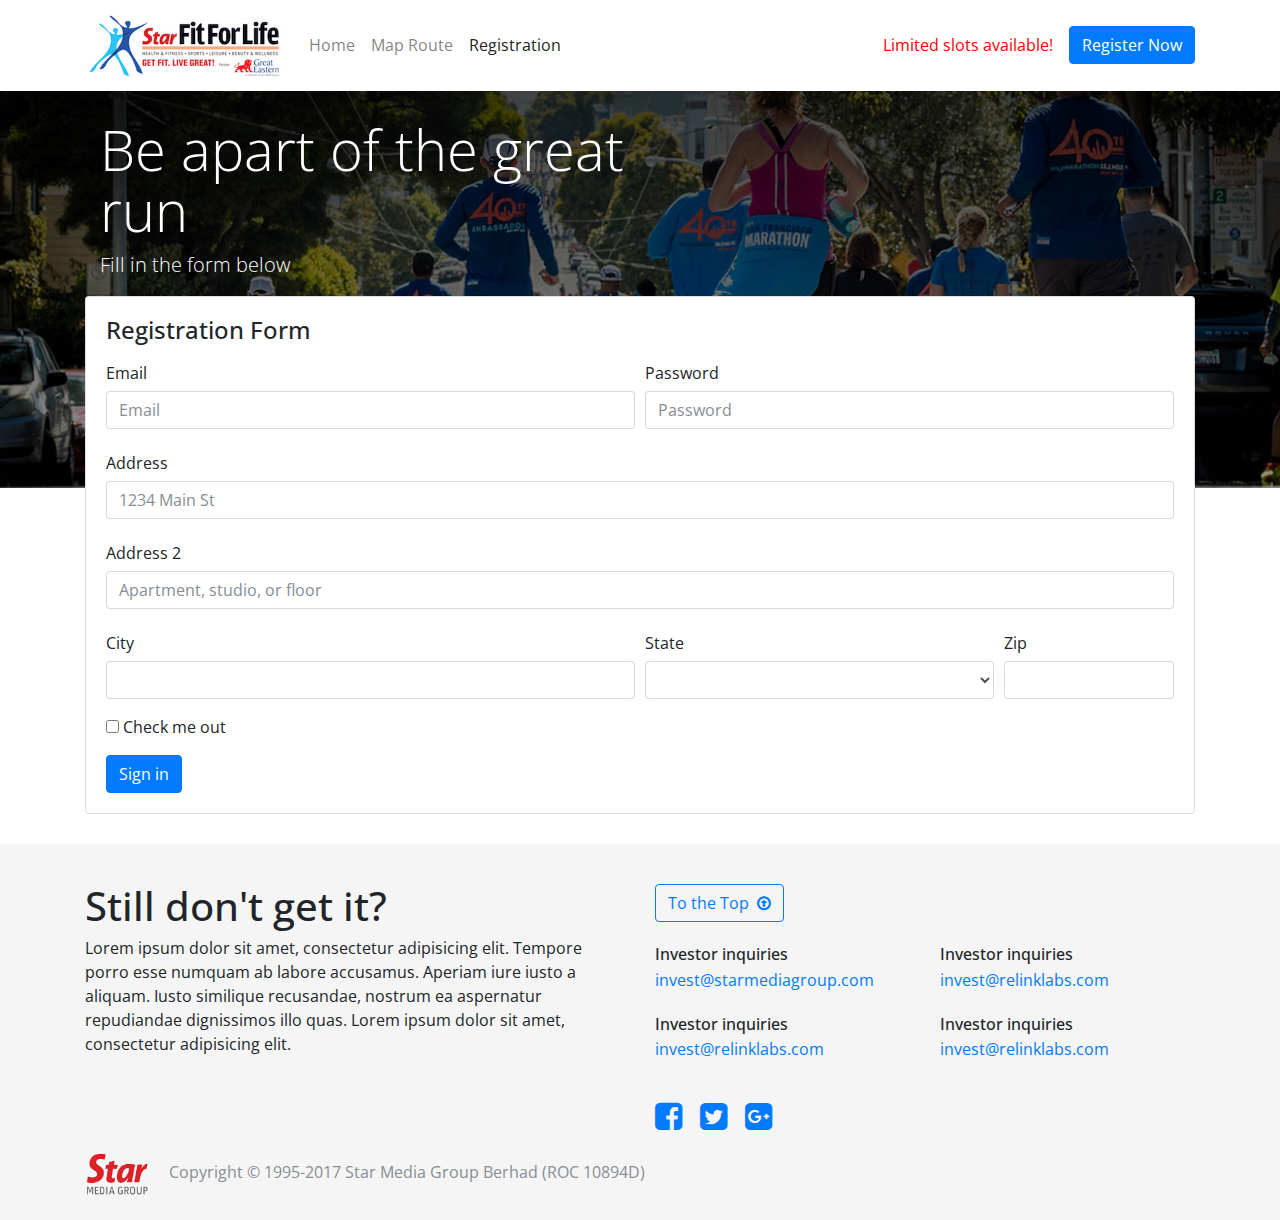
==== register.html @ 9ce6fdb8 "Add register.html" ====
<!DOCTYPE html>
<html lang="en">
  <head>
    <!-- Required meta tags -->
    <meta charset="utf-8">
    <meta name="viewport" content="width=device-width, initial-scale=1, shrink-to-fit=no">

    <!-- Bootstrap CSS -->
    <link rel="stylesheet" type="text/css" href="css/normalize.css">
    <link rel="stylesheet" type="text/css" href="css/bootstrap.min.css">
    <link rel="stylesheet" type="text/css" href="css/font-awesome.min.css">
    <link rel="stylesheet" type="text/css" href="css/style.css">
    <link href="https://fonts.googleapis.com/css?family=Open+Sans:400,700,800" rel="stylesheet">
    <link href="https://fonts.googleapis.com/css?family=Open+Sans+Condensed:700" rel="stylesheet">
    
    <title>Fit For Life Fun Run 2017</title>
    
  </head>
  
  <body>
   
    <nav class="navbar navbar-expand-lg navbar-light" style="background-color: #fff;">
       <div class="container">
          <a class="navbar-brand" href="index.html">
            <img src="img/header-logo.jpg" width="200" height="auto" alt="">
        </a>
        <button class="navbar-toggler" type="button" data-toggle="collapse" data-target="#navbarSupportedContent" aria-controls="navbarSupportedContent" aria-expanded="false" aria-label="Toggle navigation">
        <span class="navbar-toggler-icon"></span>
        </button>

        <div class="collapse navbar-collapse" id="navbarSupportedContent">
        <ul class="navbar-nav mr-auto">
            <li class="nav-item">
            <a class="nav-link" href="index.html">Home</a>
            </li>
            <li class="nav-item">
            <a class="nav-link" href="index.html">Map Route</a>
            </li>
            <li class="nav-item active">
            <a class="nav-link" href="#">Registration</a>
            </li>
        </ul>
        <ul class="navbar-nav">
            <li class="nav-item">
            <a href="#" class="nav-link pr-3" style="color: red;">Limited slots available!</a>
            </li>
        </ul>
        <a href="#" class="btn btn-primary">Register Now</a>
        </div> 
       </div>
        
    </nav>
   
   
    <!-- Main jumbotron for a primary marketing message or call to action -->
    <div class="jumbotron-register">
      <div class="container">
        <div class="col-lg-6 col-sm-12">
           <h1 class="display-4">Be apart of the great run</h1>
            <p class="lead">Fill in the form below</p>
        </div>
      </div>
    </div>

    <!-- Registration Form -->

   <section id="registration-form">
       <div class="container">
            <div id="move-up">
                <div class="card">
                    <div class="card-body">
                        <h4 class="card-title">Registration Form</h4>
                        <form>
                          <div class="form-row">
                            <div class="form-group col-md-6">
                              <label for="inputEmail4" class="col-form-label">Email</label>
                              <input type="email" class="form-control" id="inputEmail4" placeholder="Email">
                            </div>
                            <div class="form-group col-md-6">
                              <label for="inputPassword4" class="col-form-label">Password</label>
                              <input type="password" class="form-control" id="inputPassword4" placeholder="Password">
                            </div>
                          </div>
                          <div class="form-group">
                            <label for="inputAddress" class="col-form-label">Address</label>
                            <input type="text" class="form-control" id="inputAddress" placeholder="1234 Main St">
                          </div>
                          <div class="form-group">
                            <label for="inputAddress2" class="col-form-label">Address 2</label>
                            <input type="text" class="form-control" id="inputAddress2" placeholder="Apartment, studio, or floor">
                          </div>
                          <div class="form-row">
                            <div class="form-group col-md-6">
                              <label for="inputCity" class="col-form-label">City</label>
                              <input type="text" class="form-control" id="inputCity">
                            </div>
                            <div class="form-group col-md-4">
                              <label for="inputState" class="col-form-label">State</label>
                              <select id="inputState" class="form-control">Choose</select>
                            </div>
                            <div class="form-group col-md-2">
                              <label for="inputZip" class="col-form-label">Zip</label>
                              <input type="text" class="form-control" id="inputZip">
                            </div>
                          </div>
                          <div class="form-group">
                            <div class="form-check">
                              <label class="form-check-label">
                                <input class="form-check-input" type="checkbox"> Check me out
                              </label>
                            </div>
                          </div>
                          <button type="submit" class="btn btn-primary">Sign in</button>
                        </form>

                    </div>
                </div>
                </div>
           
       </div>
   </section>
    
    <!-- Footer section -->
        
    <section id="footer-section">
            <div class="container">
                <div class="row mb-2">
                    <div class="col-lg-6 col-sm-12">
                        <h1>Still don't get it?</h1>
                        <p class="mb-4">Lorem ipsum dolor sit amet, consectetur adipisicing elit. Tempore porro esse numquam ab labore accusamus. Aperiam iure iusto a aliquam. Iusto similique recusandae, nostrum ea aspernatur repudiandae dignissimos illo quas. Lorem ipsum dolor sit amet, consectetur adipisicing elit.</p>
                    </div>
                    <div class="col-lg-6 col-sm-12">
                        <a class="btn btn-outline-primary mb-4" href="#" role="button">To the Top<i class="fa fa-arrow-circle-o-up pl-2" aria-hidden="true"></i></a>
                        <div class="row">
                            <div class="col-lg-6 col-sm-6 mb-4">
                                <h6 class="mb-1">Investor inquiries</h6>
                                <a href="#">invest@starmediagroup.com</a>
                            </div>
                            <div class="col-lg-6 col-sm-6 mb-4">
                                <h6  class="mb-1">Investor inquiries</h6>
                                <a href="#">invest@relinklabs.com</a>
                            </div>
                            <div class="col-lg-6 col-sm-6 mb-4">
                                <h6 class="mb-1">Investor inquiries</h6>
                                <a href="#">invest@relinklabs.com</a>
                            </div>
                            <div class="col-lg-6 col-sm-6">
                                <h6  class="mb-1">Investor inquiries</h6>
                                <a href="#">invest@relinklabs.com</a>
                            </div>
                        </div>
                        <div class="row">
                           <div class="col-lg-6 col-sm-6 pt-3 pl-2">
                                  <a href="#"><i class="fa fa-facebook-square fa-2x fa-fw"></i></a>
                                  <a href="#"><i class="fa fa-twitter-square fa-2x fa-fw"></i></a>
                                  <a href="#"><i class="fa fa-google-plus-square fa-2x fa-fw"></i></a>
                               
                           </div>
                            
                        </div>
                    </div>
                </div>
                
                <div class="row pt-2 footer-bottom">
                   <div class="col-lg-12">
                        <img src="img/smg-footer-logo.png" width="80" height="auto" alt="Star Media Group" class="d-inline-block pr-3">
                        <p class="d-inline-block text-muted">Copyright © 1995-2017 Star Media Group Berhad (ROC 10894D)</p>
                   </div> 
                </div>
            </div>
        </section>
    


    <!-- Bootstrap core JavaScript
    ================================================== -->
    <!-- Placed at the end of the document so the pages load faster -->
    <script type="text/javascript" src="js/jquery.slimscroll.js"></script>
    <script src="https://code.jquery.com/jquery-3.2.1.slim.min.js" integrity="sha384-KJ3o2DKtIkvYIK3UENzmM7KCkRr/rE9/Qpg6aAZGJwFDMVNA/GpGFF93hXpG5KkN" crossorigin="anonymous"></script>
    <script src="https://cdnjs.cloudflare.com/ajax/libs/popper.js/1.11.0/umd/popper.min.js" integrity="sha384-b/U6ypiBEHpOf/4+1nzFpr53nxSS+GLCkfwBdFNTxtclqqenISfwAzpKaMNFNmj4" crossorigin="anonymous"></script>
    <script src="https://maxcdn.bootstrapcdn.com/bootstrap/4.0.0-beta/js/bootstrap.min.js" integrity="sha384-h0AbiXch4ZDo7tp9hKZ4TsHbi047NrKGLO3SEJAg45jXxnGIfYzk4Si90RDIqNm1" crossorigin="anonymous"></script>
    <!-- IE10 viewport hack for Surface/desktop Windows 8 bug -->
    <script src="js/ie-10-viewport-bug-workaround.js"></script>
    <script src="js/script.js"></script>
  </body>
</html>
---- css/style.css ----
body {
    font-family: 'Open Sans', sans-serif;
}


.jumbotron {
    margin-top: -100px;
    margin-bottom: 0;
    padding-top: 15%;
    padding-bottom: 15%;
    color: #fff;
    background-image: linear-gradient(rgba(0, 0, 0, 0.79), rgba(2, 2, 2, 0.43)), url(img/bg.jpg);
    background-size: cover;
    background-position: center;
}

.jumbotron-register {
    margin-top: -100px;
    margin-bottom: 0;
    padding-top: 10%;
    padding-bottom: 15%;
    color: #fff;
    background-image: linear-gradient(rgba(0, 0, 0, 0.79), rgba(2, 2, 2, 0.43)), url(img/bg.jpg);
    background-size: cover;
    background-position: center;
}

/* TYPOGRAPHY */

.jumbotron h1 {
    font-family: 'Open Sans Condensed', sans-serif;
    text-transform: uppercase;
}

.title {
    font-weight: 700;
}

#about-section {
    padding: 70px 0 0 0;    
}

/* COUNTDOWN */

#countdown {
    padding: 30px 35px;
    background-color: #007bff;
    color: #fff;
    text-align: center;
    
}

#timer {
    margin-top: -10px;
    padding-bottom: 20px;
}

#days, #hours, #minutes, #seconds {
    font-size: 350%;
    text-align: center;
}

span {
    display: block;
    font-size: 20px;
}

/* Divider */

#divider {
    background-color: #c3c3c3; 
    padding-top: 100px;
    padding-bottom: 110px;
    color: #fff;
    
    background-image: linear-gradient(rgba(0, 0, 0, 0.47), rgba(2, 2, 2, 0.43)), url(img/top-bg.jpg);
    background-size: cover;
    background-position: center;
}

/* Divider */

#route-map {
    padding: 70px 0;
}

.location {
    margin-top: 10px;
    width: 100%;
    border: 1px solid #cbcbcb;
    
    padding-left: 15px;
    height: 50px;
    line-height: 45px;
    
    border-radius: 6px;
}

/* CTA Register */

#cta-register {
    padding: 100px 0;
    background-color: rgba(0, 123, 255, 0.97);
    color: #fff;
    text-align: center;
    
    background-image: linear-gradient(rgba(0, 123, 255, 0.9), rgba(0, 123, 255, 0.9)), url(img/bg.jpg);
    background-size: cover;
}

/* Registration Form */

#registration-form {
    padding: 30px 30px;
}

#move-up {
    margin-top: -20%;
}
/* FOOTER */

#footer-section {
    padding-top: 40px;
    padding-bottom: 20px;
    width: 100%;
    /* Set the fixed height of the footer here */
    background-color: #f5f5f5;
}


/* Extra small devices (portrait phones, less than 576px) */

@media (max-width: 575px) { 
    .jumbotron {
        margin-bottom: 0;
        padding-top: 40%;
        padding-bottom: 25%;
}
    
    #days, #hours, #minutes, #seconds {
        margin: 20px 0px;
        font-size: 200%;
        text-align: center;
}

}

/*  Small devices (landscape phones, 576px and up) */

@media (min-width: 576px) and (max-width: 767px) { 
    .jumbotron {
        margin-bottom: 0;
        padding-top: 40%;
        padding-bottom: 25%;
}


}

/*  Medium devices (tablets, 768px and up)*/

@media (min-width: 768px) and (max-width: 991px) { 
    .jumbotron {
        margin-bottom: 0;
        padding-top: 20%;
        padding-bottom: 20%;
        
}

}


@media (min-width: 992px) and (max-width: 1199px) { 
    .jumbotron {
        margin-bottom: 0;
        padding-top: 20%;
        padding-bottom: 20%;
        
}

}


@media (min-width: 1200px) { 
    .jumbotron {
        margin-bottom: 0;
        padding-top: 18%;
        padding-bottom: 15%;

        background-attachment: fixed;

        background-repeat: no-repeat;
}


}
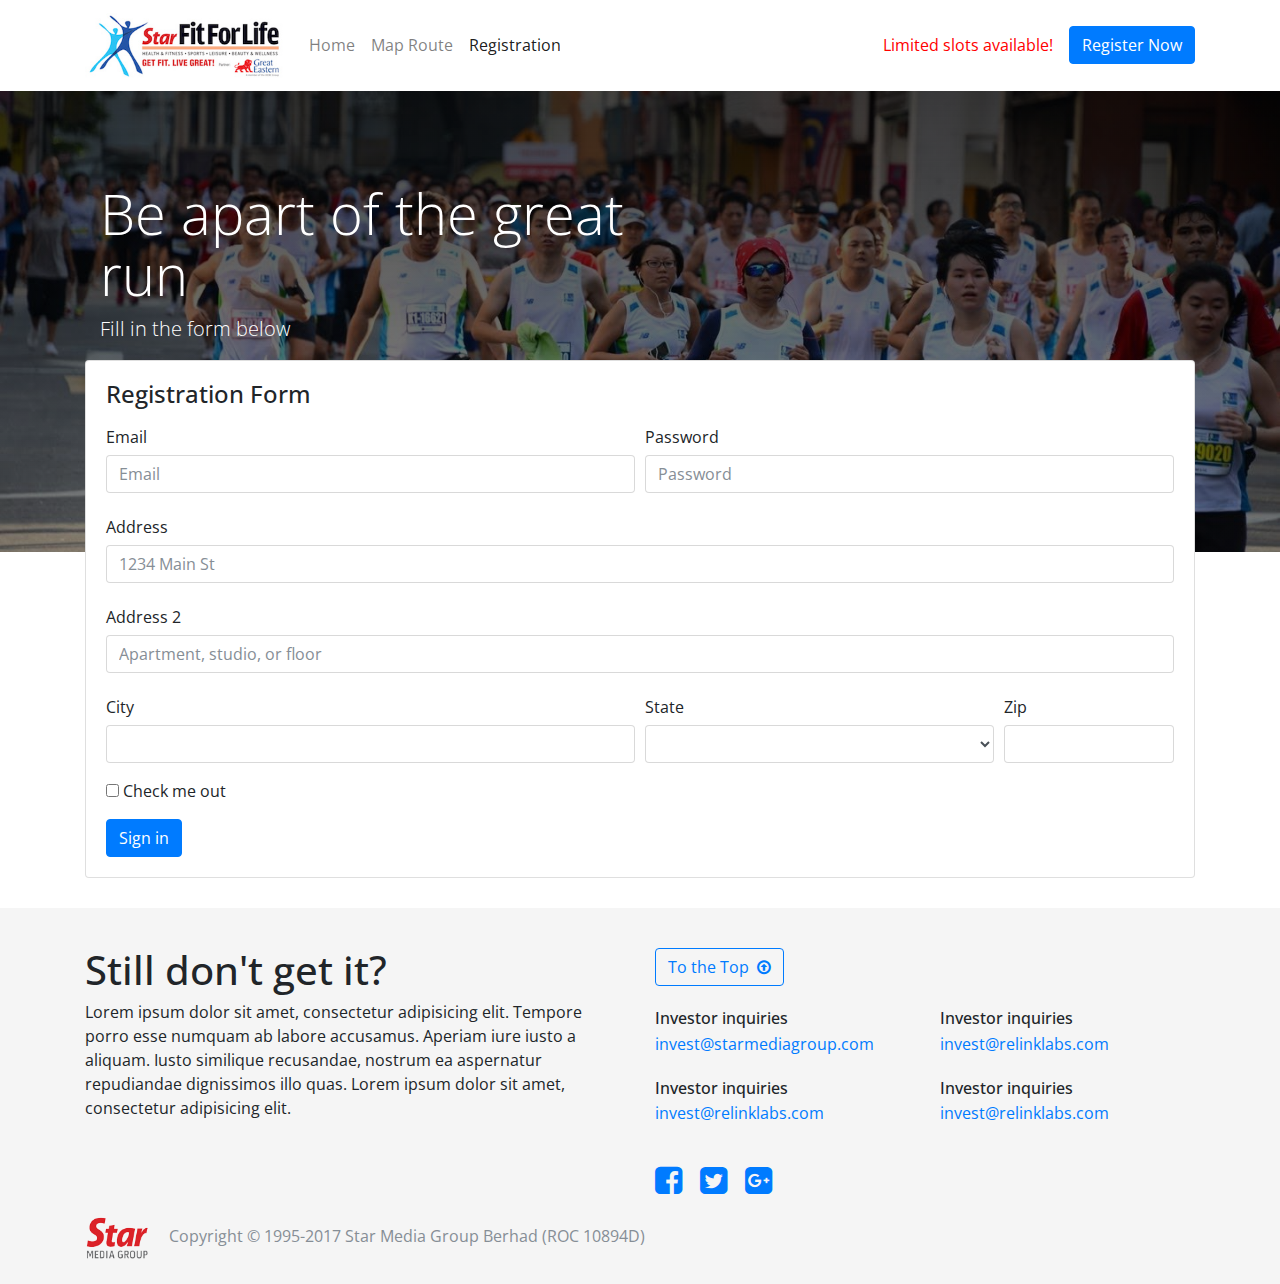
==== commit 27f804d5: "Registration Page - Responsive" ====
--- a/register.html
+++ b/register.html
@@ -13,7 +13,7 @@
     <link href="https://fonts.googleapis.com/css?family=Open+Sans:400,700,800" rel="stylesheet">
     <link href="https://fonts.googleapis.com/css?family=Open+Sans+Condensed:700" rel="stylesheet">
     
-    <title>Fit For Life Fun Run 2017</title>
+    <title>Register - Fit For Life Fun Run 2017</title>
     
   </head>
   
--- a/css/style.css
+++ b/css/style.css
@@ -6,10 +6,9 @@
 .jumbotron {
     margin-top: -100px;
     margin-bottom: 0;
-    padding-top: 15%;
-    padding-bottom: 15%;
-    color: #fff;
-    background-image: linear-gradient(rgba(0, 0, 0, 0.79), rgba(2, 2, 2, 0.43)), url(img/bg.jpg);
+
+    color: #fff;
+    background-image: linear-gradient(rgba(0, 0, 0, 0.79), rgba(2, 2, 2, 0.43)), url(img/bg-4.jpg);
     background-size: cover;
     background-position: center;
 }
@@ -17,10 +16,9 @@
 .jumbotron-register {
     margin-top: -100px;
     margin-bottom: 0;
-    padding-top: 10%;
-    padding-bottom: 15%;
-    color: #fff;
-    background-image: linear-gradient(rgba(0, 0, 0, 0.79), rgba(2, 2, 2, 0.43)), url(img/bg.jpg);
+    
+    color: #fff;
+    background-image: linear-gradient(rgba(0, 0, 0, 0.79), rgba(2, 2, 2, 0.43)), url(img/bg-4.jpg);
     background-size: cover;
     background-position: center;
 }
@@ -73,9 +71,11 @@
     padding-bottom: 110px;
     color: #fff;
     
-    background-image: linear-gradient(rgba(0, 0, 0, 0.47), rgba(2, 2, 2, 0.43)), url(img/top-bg.jpg);
-    background-size: cover;
-    background-position: center;
+    background-image: linear-gradient(rgba(0, 0, 0, 0.47), rgba(2, 2, 2, 0.43)), url(img/top-bg-2.jpg);
+    background-size: cover;
+    background-position: center;   
+    background-attachment: fixed;
+
 }
 
 /* Divider */
@@ -104,8 +104,9 @@
     color: #fff;
     text-align: center;
     
-    background-image: linear-gradient(rgba(0, 123, 255, 0.9), rgba(0, 123, 255, 0.9)), url(img/bg.jpg);
-    background-size: cover;
+    background-image: linear-gradient(rgba(0, 123, 255, 0.9), rgba(0, 123, 255, 0.9)), url(img/bg-register.jpg);
+    background-size: cover;
+    background-position: center
 }
 
 /* Registration Form */
@@ -142,6 +143,16 @@
         font-size: 200%;
         text-align: center;
 }
+    
+    .jumbotron-register {
+        padding-top: 35%;
+        padding-bottom: 15%;
+        height: 500px;
+    }
+    
+    #move-up {
+    margin-top: -40%;
+}
 
 }
 
@@ -153,6 +164,11 @@
         padding-top: 40%;
         padding-bottom: 25%;
 }
+    
+    .jumbotron-register {
+        padding-top: 25%;
+        padding-bottom: 15%;
+    }
 
 
 }
@@ -166,6 +182,11 @@
         padding-bottom: 20%;
         
 }
+    
+    .jumbotron-register {
+        padding-top: 25%;
+        padding-bottom: 20%;
+    }
 
 }
 
@@ -177,6 +198,11 @@
         padding-bottom: 20%;
         
 }
+    
+    .jumbotron-register {
+        padding-top: 20%;
+        padding-bottom: 15%;
+    }
 
 }
 
@@ -192,5 +218,9 @@
         background-repeat: no-repeat;
 }
 
+    .jumbotron-register {
+        padding-top: 15%;
+        padding-bottom: 15%;
+    }
 
 }